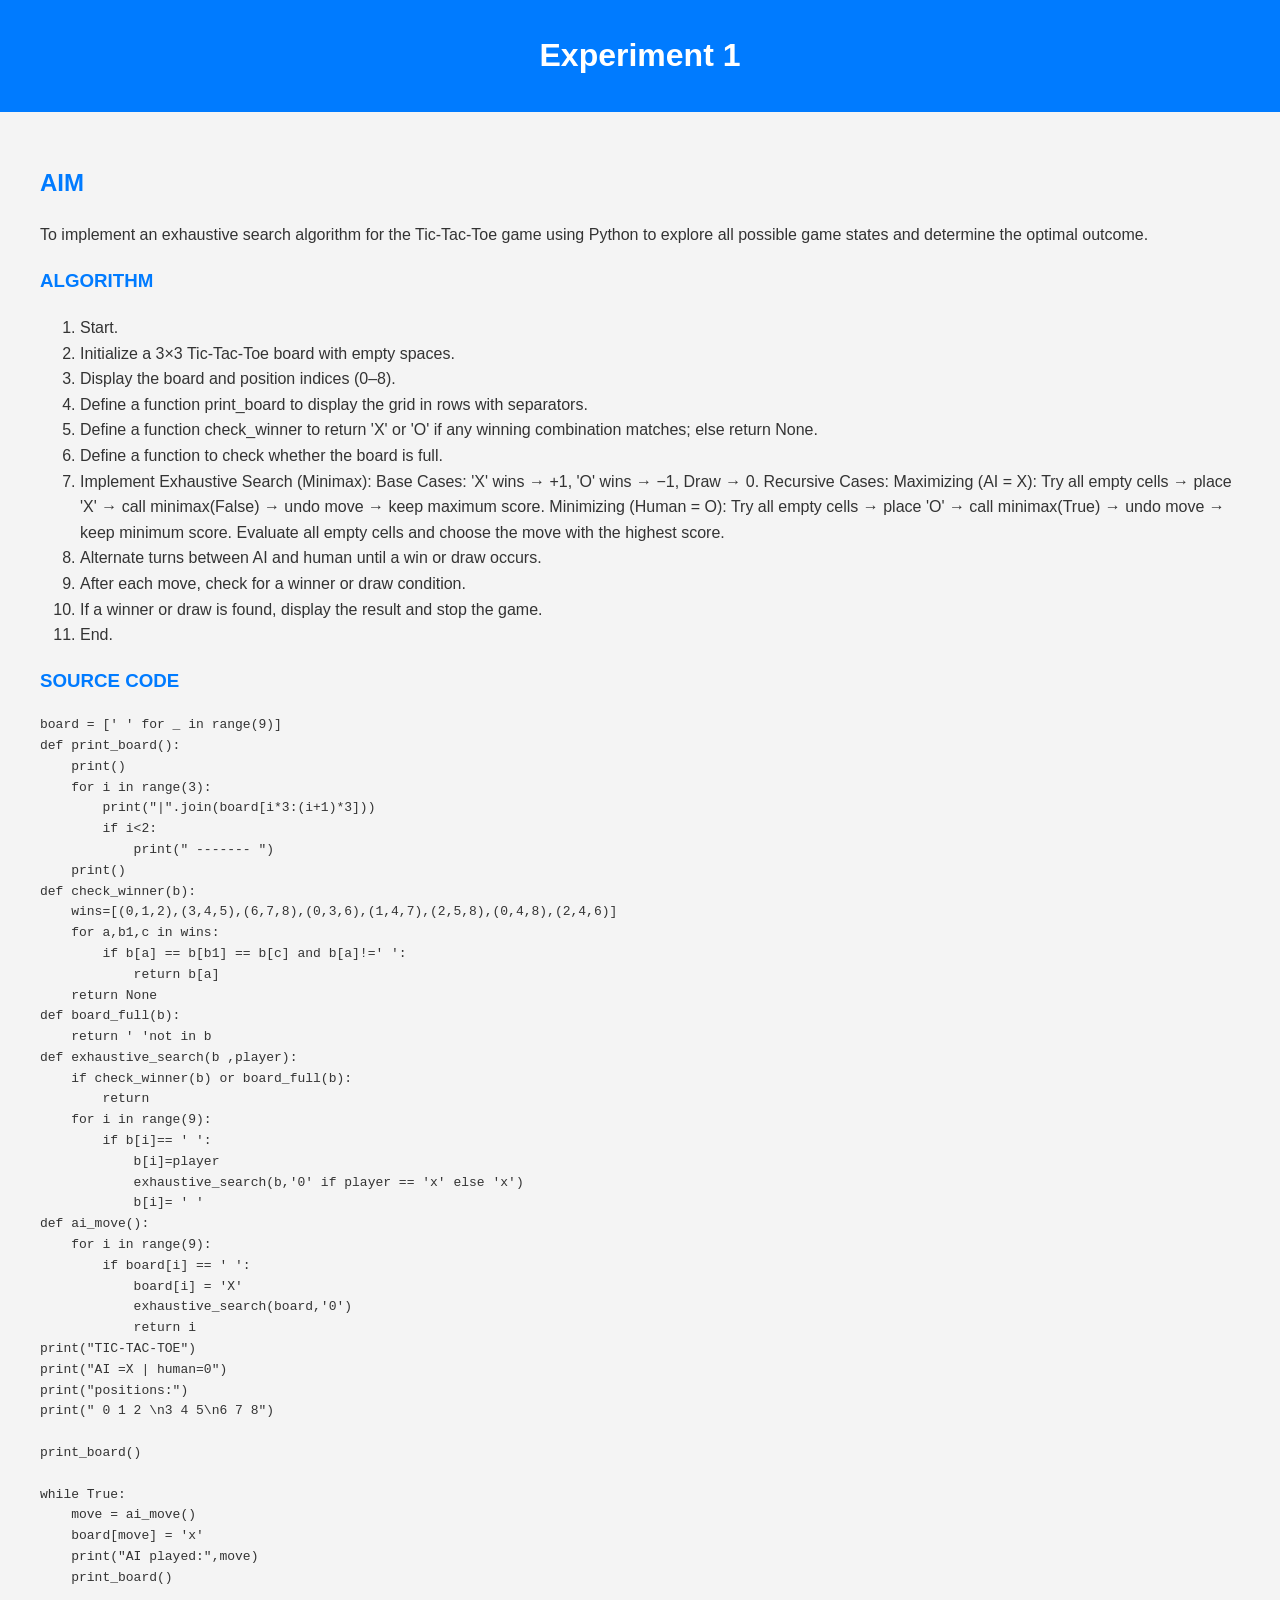
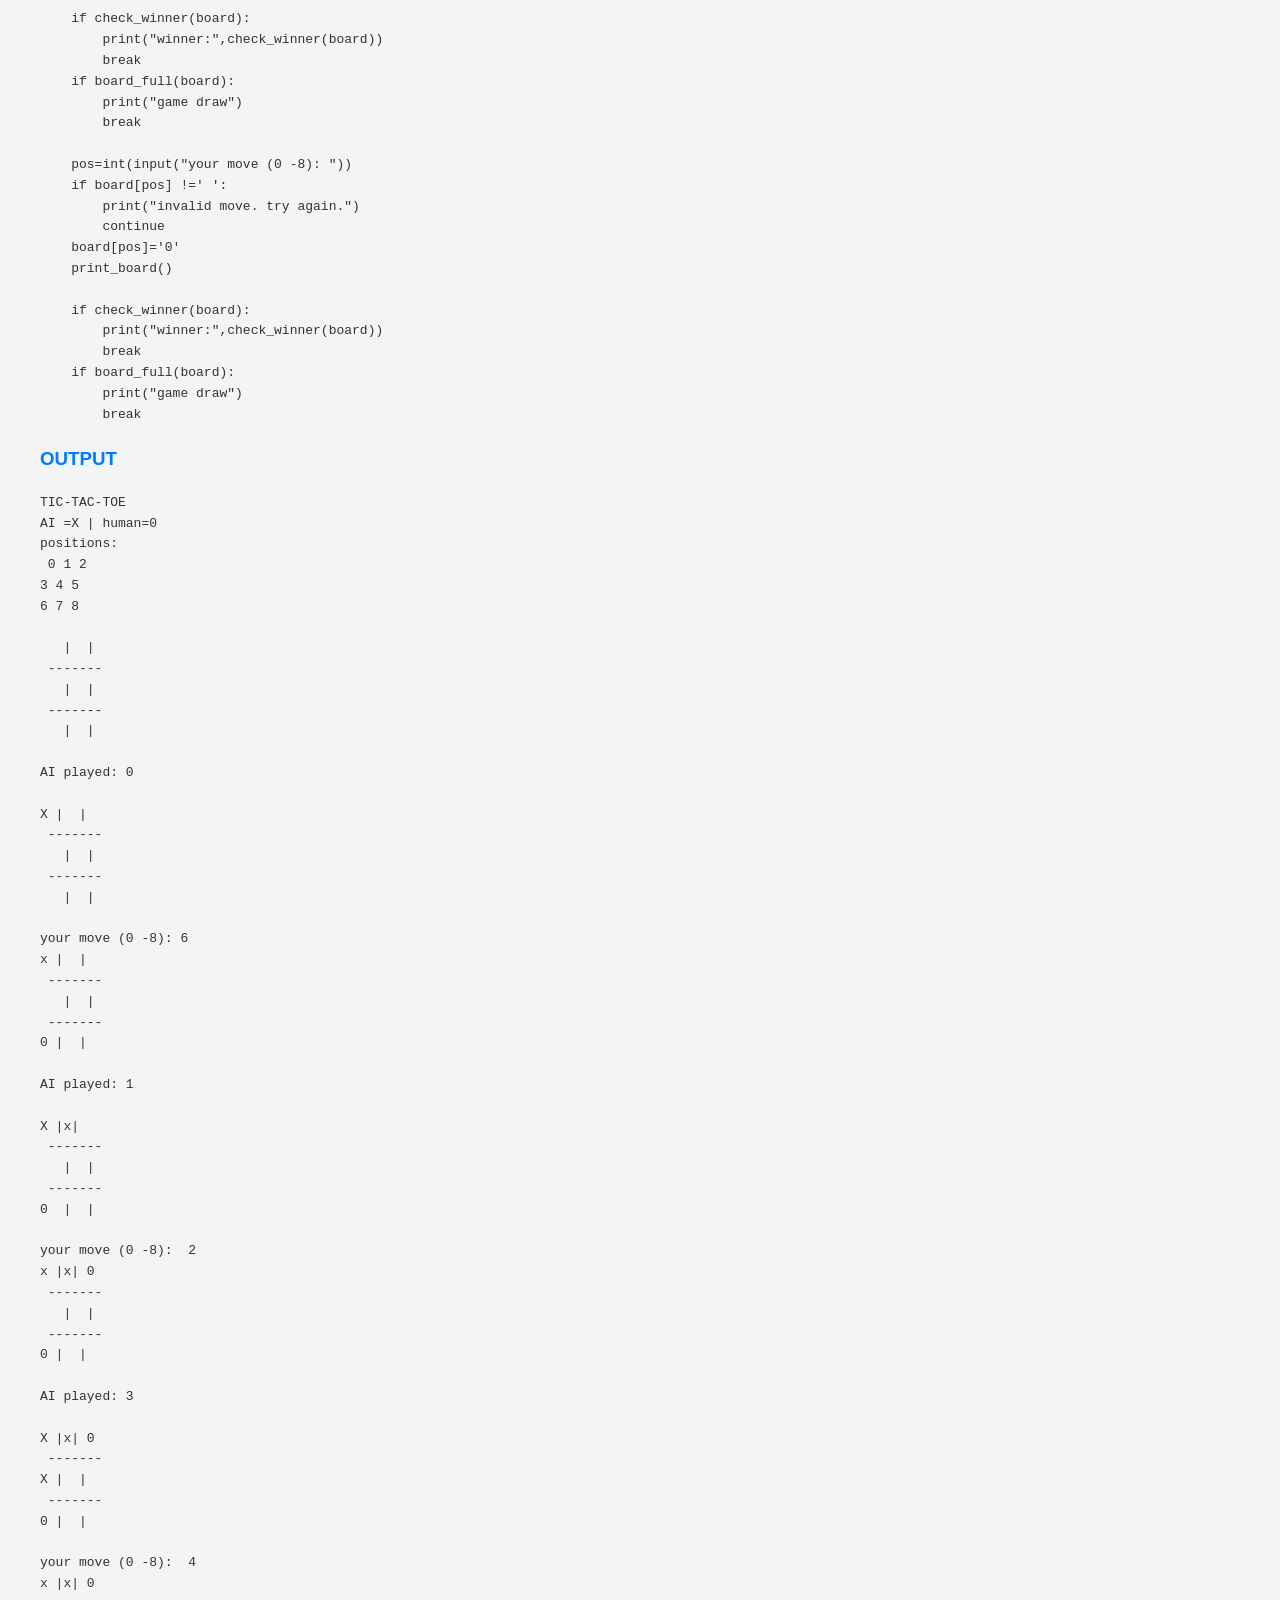
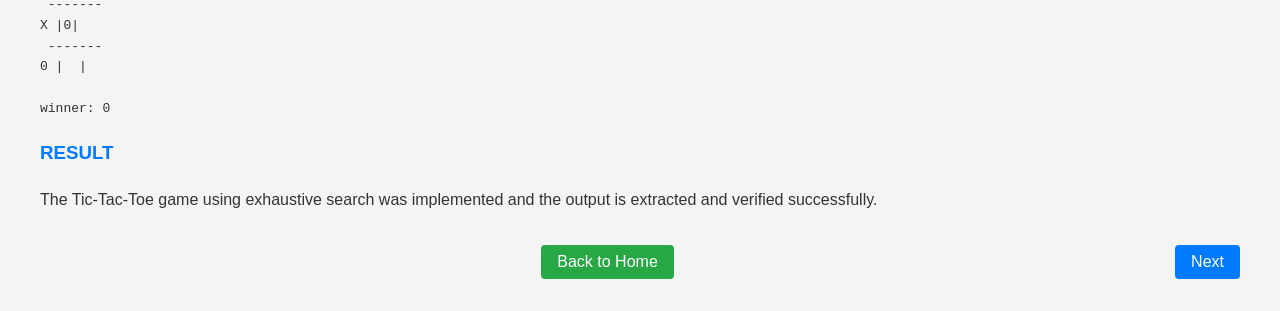
==== exp1.html @ 82b72f1f "Initial commit - experiments website" ====
<!DOCTYPE html>
<html lang="en">
<head>
    <meta charset="UTF-8">
    <meta name="viewport" content="width=device-width, initial-scale=1.0">
    <title>Experiment 1</title>
    <link rel="stylesheet" href="style.css">
</head>
<body>
    <header>
        <h1>Experiment 1</h1>
    </header>
    <main>
        <div class="experiment-content">
            <h2>AIM</h2>
            <p>To implement an exhaustive search algorithm for the Tic-Tac-Toe game using Python to explore all possible game states and determine the optimal outcome.</p>
            <h3>ALGORITHM</h3>
            <ol>
                <li>Start.</li>
                <li>Initialize a 3×3 Tic-Tac-Toe board with empty spaces.</li>
                <li>Display the board and position indices (0–8).</li>
                <li>Define a function print_board to display the grid in rows with separators.</li>
                <li>Define a function check_winner to return 'X' or 'O' if any winning combination matches; else return None.</li>
                <li>Define a function to check whether the board is full.</li>
                <li>Implement Exhaustive Search (Minimax): Base Cases: 'X' wins → +1, 'O' wins → −1, Draw → 0. Recursive Cases: Maximizing (AI = X): Try all empty cells → place 'X' → call minimax(False) → undo move → keep maximum score. Minimizing (Human = O): Try all empty cells → place 'O' → call minimax(True) → undo move → keep minimum score. Evaluate all empty cells and choose the move with the highest score.</li>
                <li>Alternate turns between AI and human until a win or draw occurs.</li>
                <li>After each move, check for a winner or draw condition.</li>
                <li>If a winner or draw is found, display the result and stop the game.</li>
                <li>End.</li>
            </ol>
            <h3>SOURCE CODE</h3>
            <pre><code>board = [' ' for _ in range(9)]
def print_board():
    print()
    for i in range(3):
        print("|".join(board[i*3:(i+1)*3]))
        if i<2:
            print(" ------- ")
    print()
def check_winner(b):
    wins=[(0,1,2),(3,4,5),(6,7,8),(0,3,6),(1,4,7),(2,5,8),(0,4,8),(2,4,6)]
    for a,b1,c in wins:
        if b[a] == b[b1] == b[c] and b[a]!=' ':
            return b[a]
    return None
def board_full(b):
    return ' 'not in b
def exhaustive_search(b ,player):
    if check_winner(b) or board_full(b):
        return
    for i in range(9):
        if b[i]== ' ':
            b[i]=player
            exhaustive_search(b,'0' if player == 'x' else 'x')
            b[i]= ' '
def ai_move():
    for i in range(9):
        if board[i] == ' ':
            board[i] = 'X'
            exhaustive_search(board,'0')
            return i
print("TIC-TAC-TOE")
print("AI =X | human=0")
print("positions:")
print(" 0 1 2 \n3 4 5\n6 7 8")

print_board()

while True:
    move = ai_move()
    board[move] = 'x'
    print("AI played:",move)
    print_board()

    if check_winner(board):
        print("winner:",check_winner(board))
        break
    if board_full(board):
        print("game draw")
        break
        
    pos=int(input("your move (0 -8): "))
    if board[pos] !=' ':
        print("invalid move. try again.")
        continue
    board[pos]='0'
    print_board()

    if check_winner(board):
        print("winner:",check_winner(board))
        break
    if board_full(board):
        print("game draw")
        break</code></pre>
            <h3>OUTPUT</h3>
            <pre>TIC-TAC-TOE
AI =X | human=0
positions:
 0 1 2
3 4 5
6 7 8

   |  |
 -------
   |  |
 -------
   |  |

AI played: 0

X |  |
 -------
   |  |
 -------
   |  |

your move (0 -8): 6
x |  |
 -------
   |  |
 -------
0 |  |

AI played: 1

X |x|
 -------
   |  |
 -------
0  |  |

your move (0 -8):  2
x |x| 0
 -------
   |  |
 -------
0 |  |

AI played: 3

X |x| 0
 -------
X |  |
 -------
0 |  |

your move (0 -8):  4
x |x| 0
 -------
X |0|
 -------
0 |  |

winner: 0</pre>
            <h3>RESULT</h3>
            <p>The Tic-Tac-Toe game using exhaustive search was implemented and the output is extracted and verified successfully.</p>
        </div>
        <nav class="navigation">
            <span></span>
            <a href="index.html" class="back-button">Back to Home</a>
            <a href="exp2.html">Next</a>
        </nav>
    </main>
</body>
</html>
---- style.css ----
body {
  font-family: Arial, sans-serif;
  margin: 0;
  padding: 0;
  background-color: #f4f4f4;
  color: #333;
}

header {
  background-color: #007bff;
  color: white;
  text-align: center;
  padding: 1rem;
}

main {
  max-width: 1200px;
  margin: 0 auto;
  padding: 2rem;
}

.experiments-list {
  display: grid;
  grid-template-columns: repeat(auto-fill, minmax(300px, 1fr));
  gap: 1rem;
}

.experiment-card {
  background-color: white;
  border-radius: 8px;
  box-shadow: 0 2px 4px rgba(0, 0, 0, 0.1);
  padding: 1rem;
  transition: transform 0.2s;
}

.experiment-card:hover {
  transform: translateY(-5px);
}

.experiment-card h2 {
  margin-top: 0;
}

.experiment-card a {
  text-decoration: none;
  color: #007bff;
}

.experiment-card a:hover {
  text-decoration: underline;
}

.navigation {
  display: flex;
  justify-content: space-between;
  align-items: center;
  margin-top: 2rem;
}

.navigation a {
  padding: 0.5rem 1rem;
  background-color: #007bff;
  color: white;
  text-decoration: none;
  border-radius: 4px;
}

.navigation a:hover {
  background-color: #0056b3;
}

.navigation .back-button {
  background-color: #28a745;
}

.navigation .back-button:hover {
  background-color: #218838;
}

.experiment-content {
  line-height: 1.6;
}

.experiment-content h1,
.experiment-content h2,
.experiment-content h3 {
  color: #007bff;
}
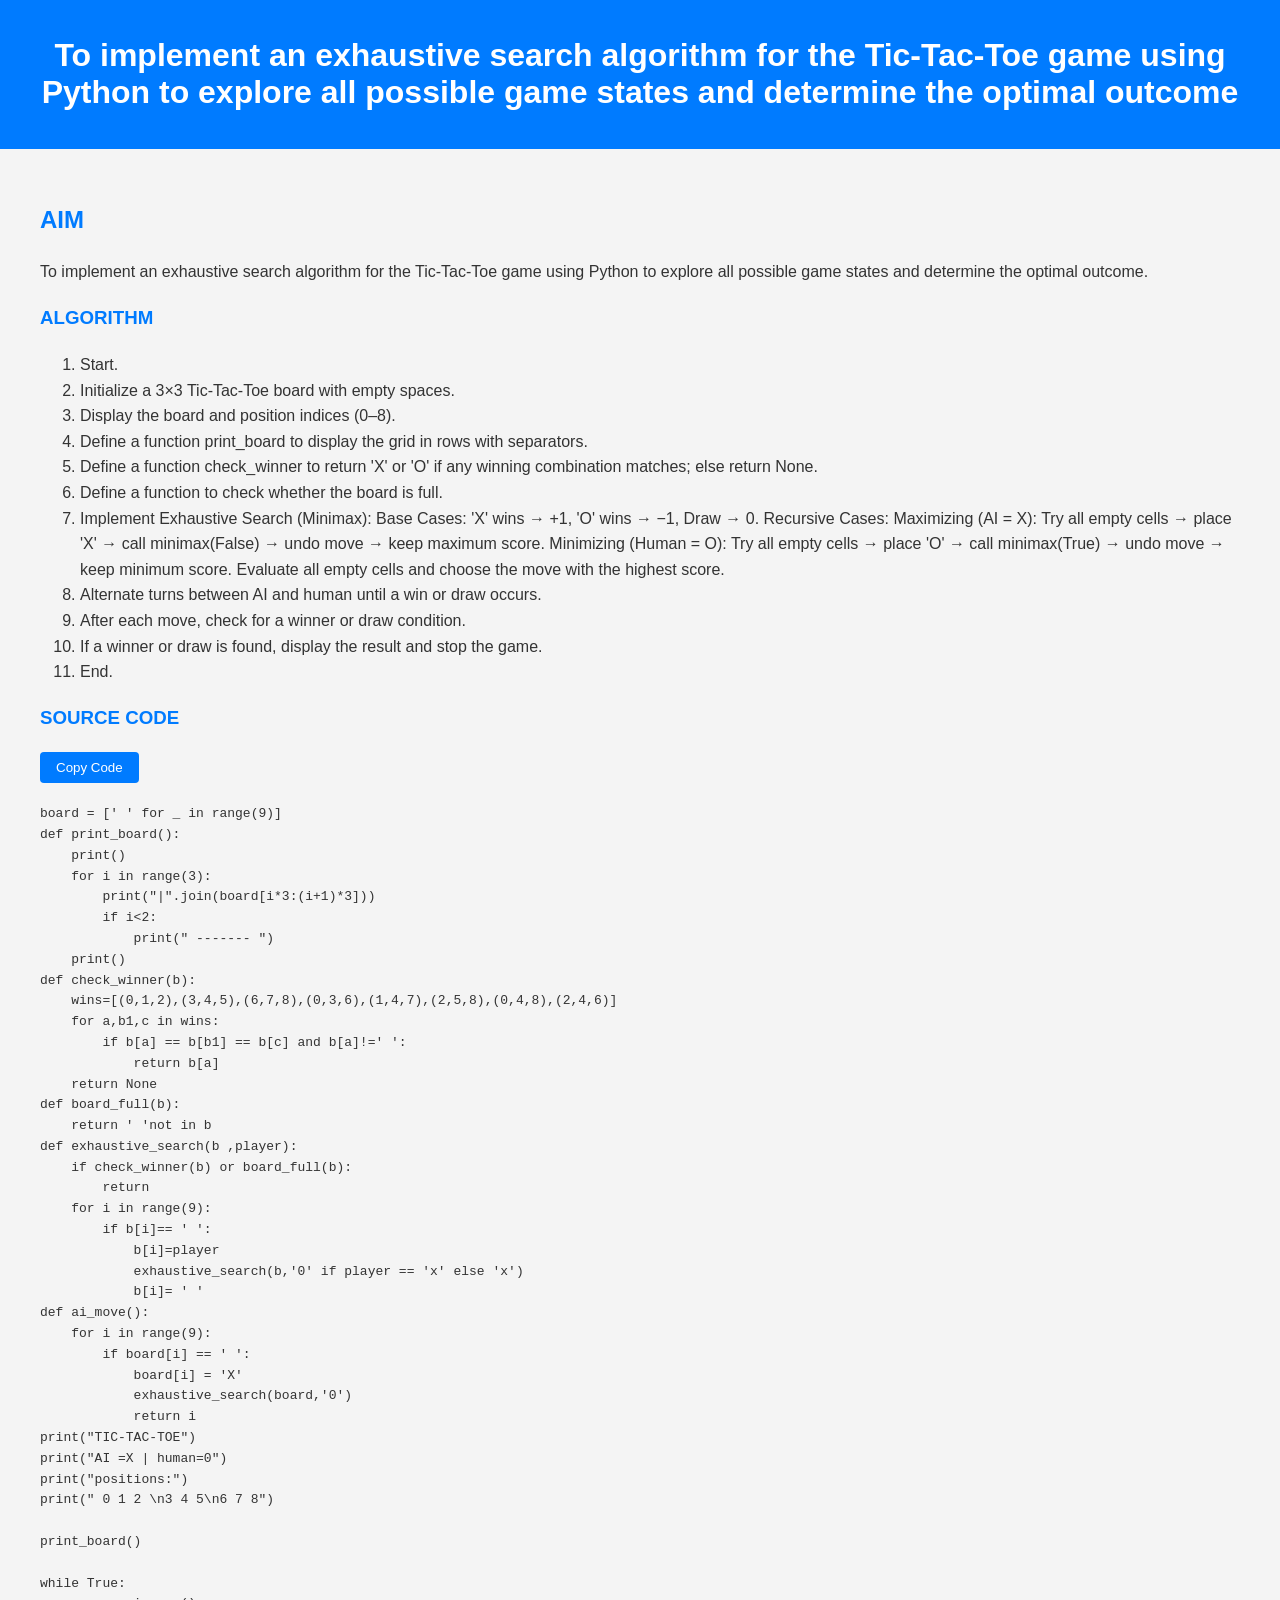
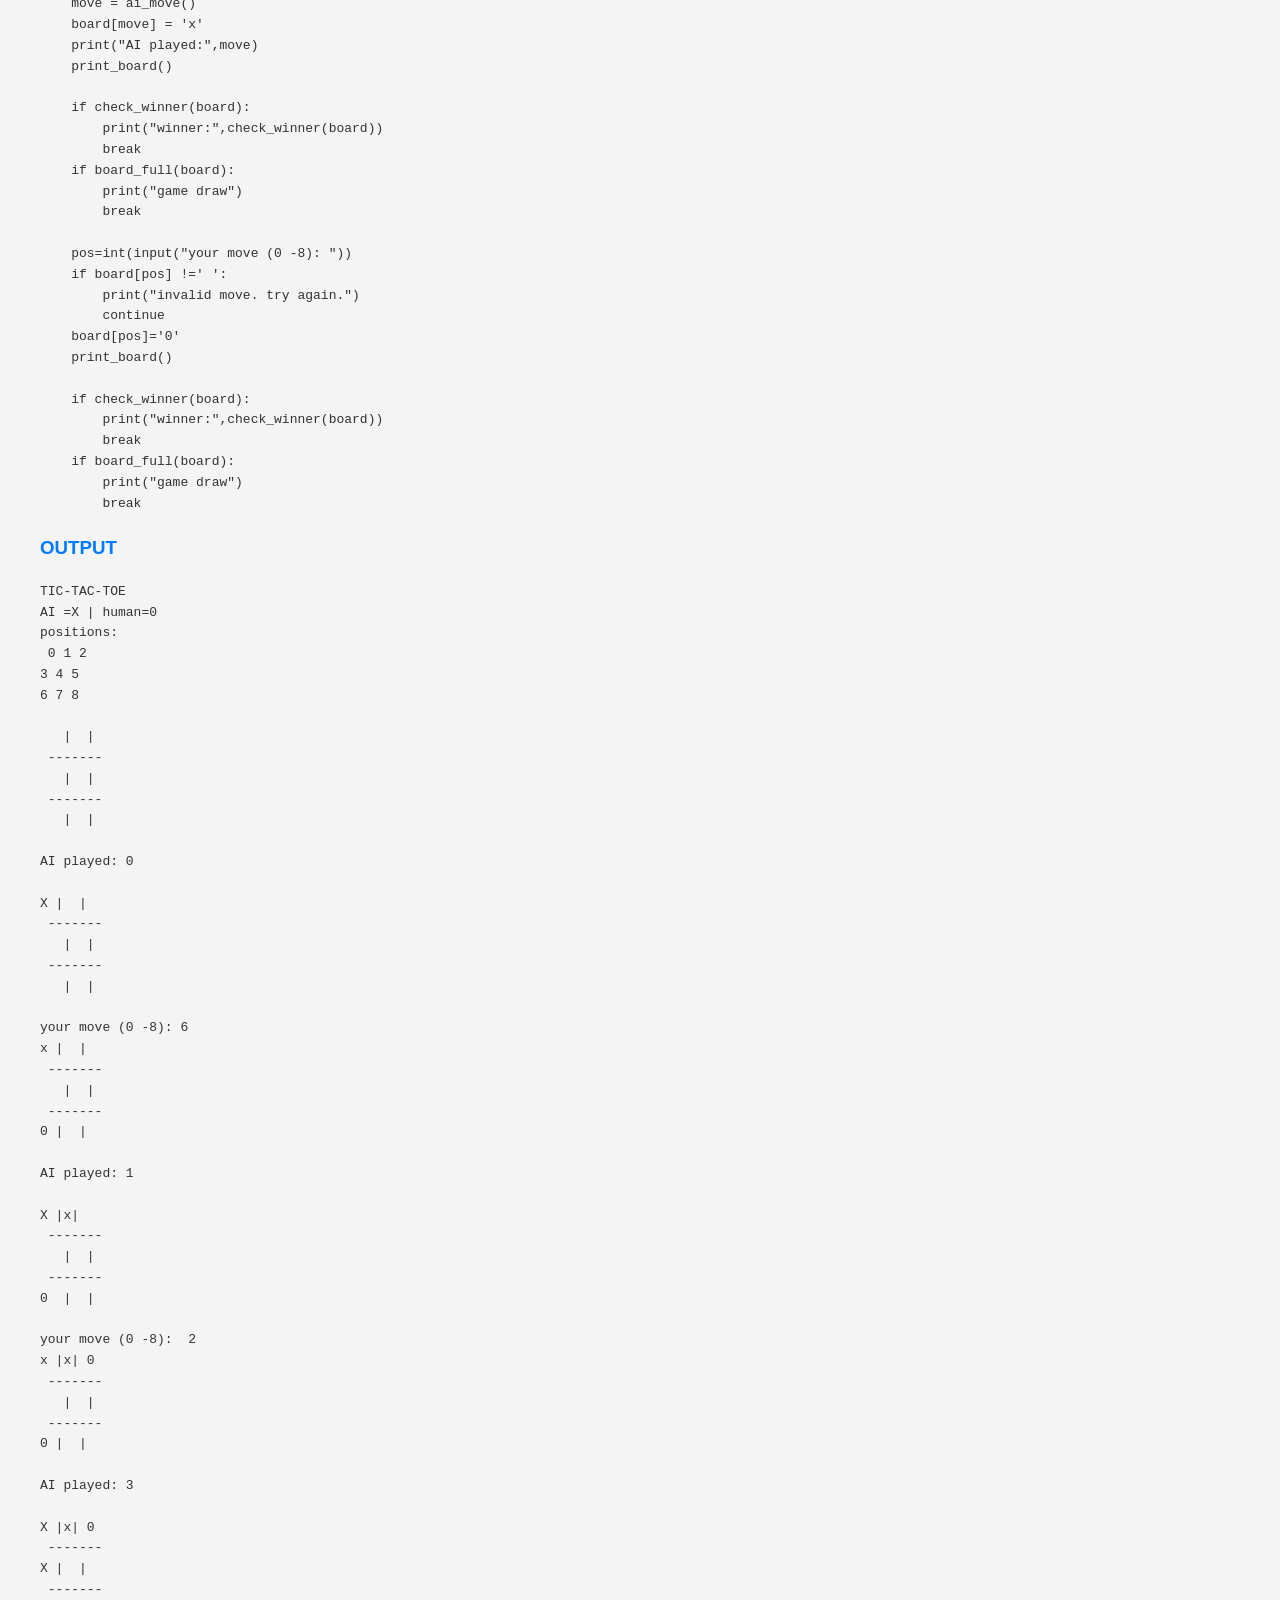
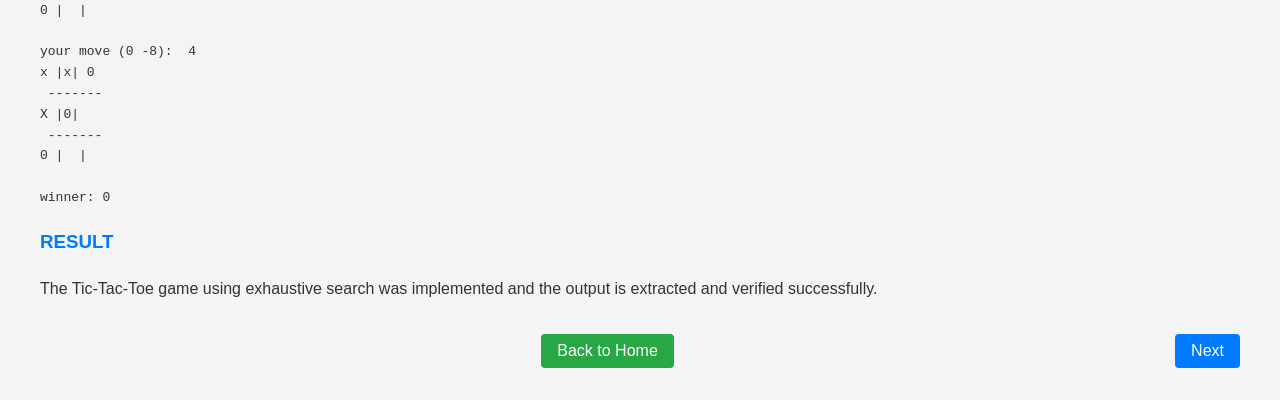
==== commit dab69245: "Added copy button" ====
--- a/exp1.html
+++ b/exp1.html
@@ -8,7 +8,7 @@
 </head>
 <body>
     <header>
-        <h1>Experiment 1</h1>
+        <h1>To implement an exhaustive search algorithm for the Tic-Tac-Toe game using Python to explore all possible game states and determine the optimal outcome</h1>
     </header>
     <main>
         <div class="experiment-content">
@@ -29,6 +29,7 @@
                 <li>End.</li>
             </ol>
             <h3>SOURCE CODE</h3>
+            <button class="copy-btn" onclick="copyCode(this)">Copy Code</button>
             <pre><code>board = [' ' for _ in range(9)]
 def print_board():
     print()
--- a/style.css
+++ b/style.css
@@ -50,6 +50,20 @@
   text-decoration: underline;
 }
 
+.copy-btn {
+  background-color: #007bff;
+  color: white;
+  border: none;
+  padding: 0.5rem 1rem;
+  border-radius: 4px;
+  cursor: pointer;
+  margin-bottom: 0.5rem;
+}
+
+.copy-btn:hover {
+  background-color: #0056b3;
+}
+
 .navigation {
   display: flex;
   justify-content: space-between;
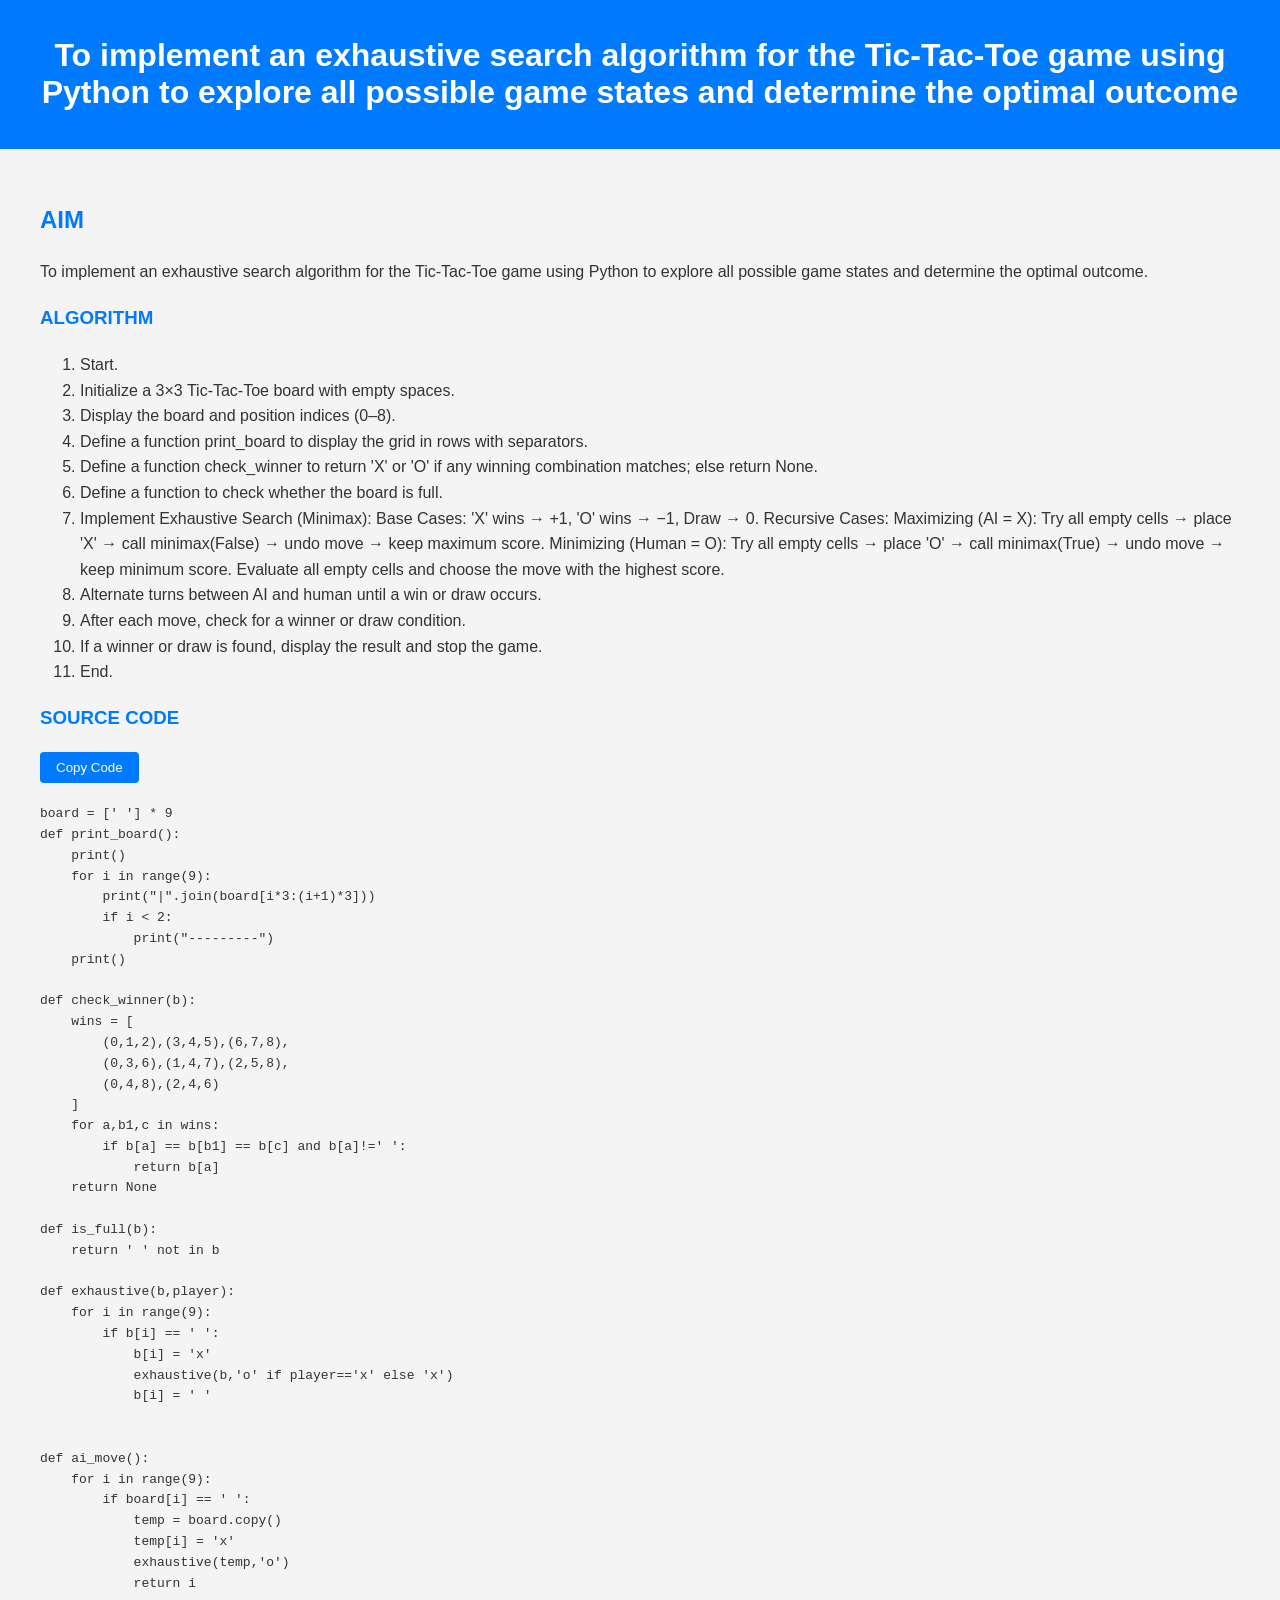
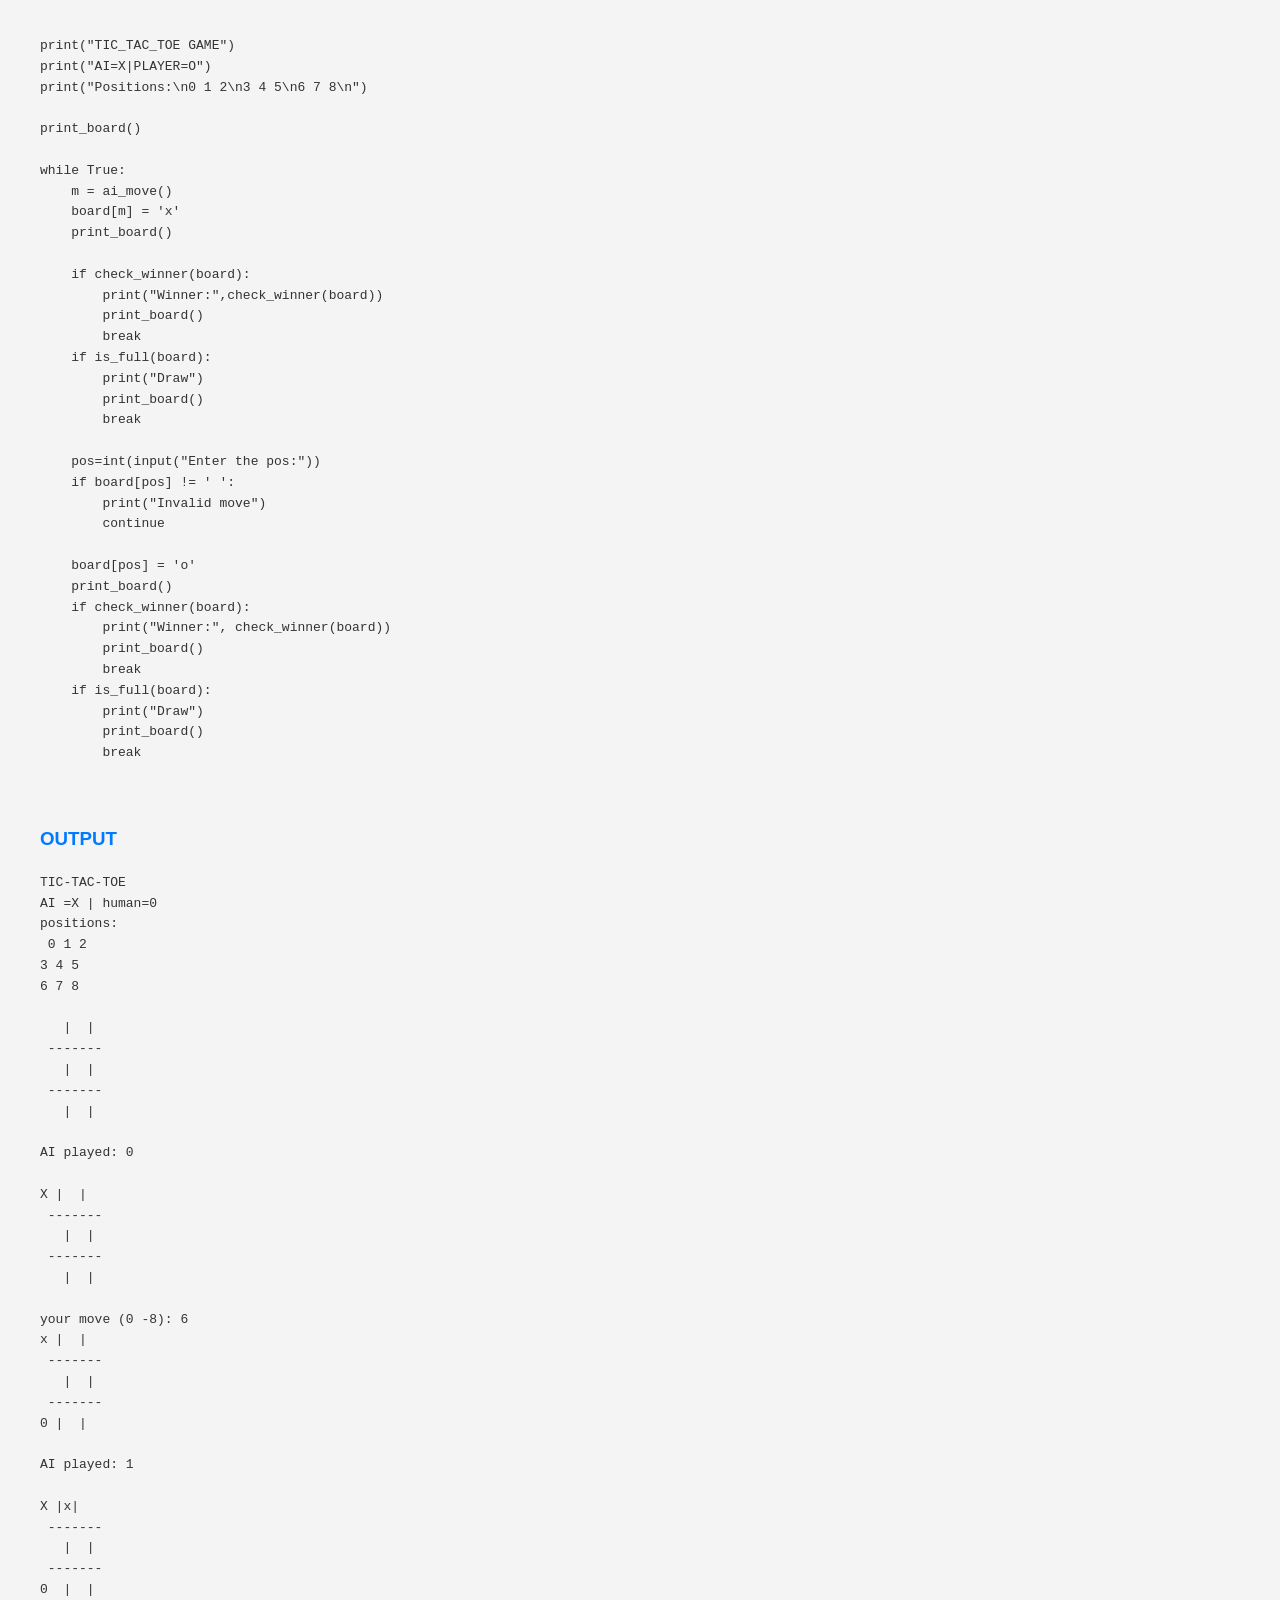
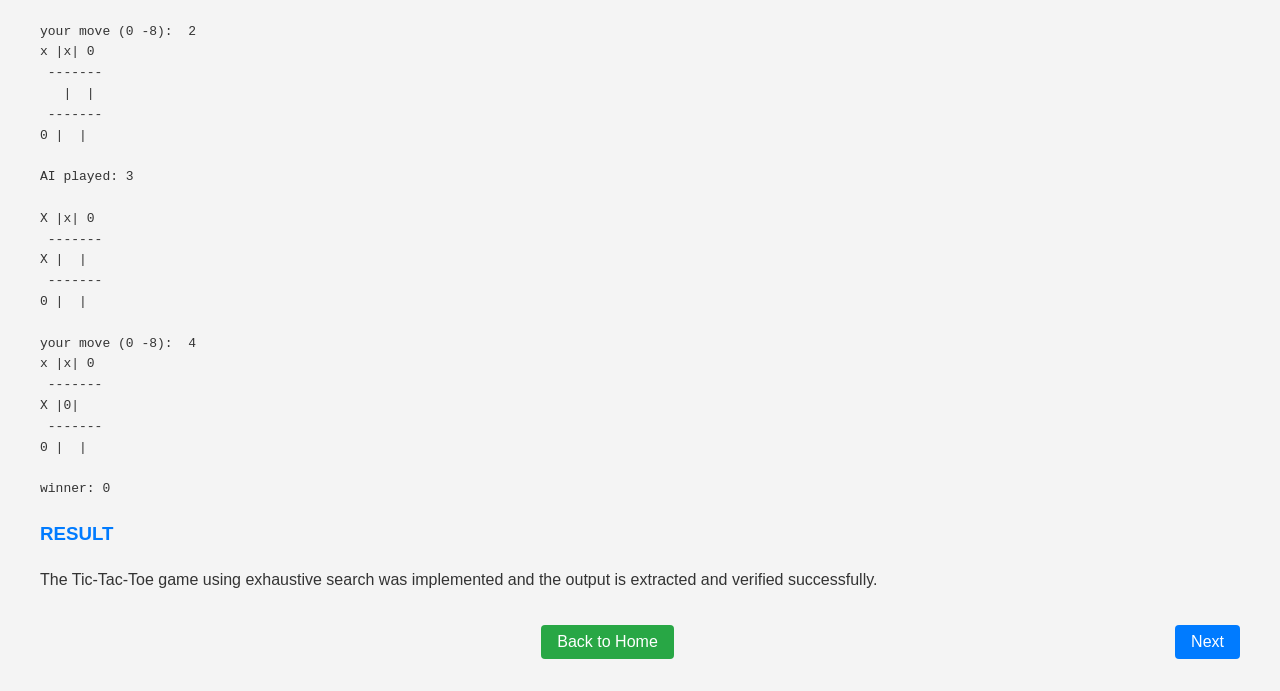
==== commit 41e1e003: "Changes in exp(1-3)" ====
--- a/exp1.html
+++ b/exp1.html
@@ -1,100 +1,141 @@
-<!DOCTYPE html>
+<!doctype html>
 <html lang="en">
-<head>
-    <meta charset="UTF-8">
-    <meta name="viewport" content="width=device-width, initial-scale=1.0">
+  <head>
+    <meta charset="UTF-8" />
+    <meta name="viewport" content="width=device-width, initial-scale=1.0" />
     <title>Experiment 1</title>
-    <link rel="stylesheet" href="style.css">
-</head>
-<body>
+    <link rel="stylesheet" href="style.css" />
+  </head>
+  <body>
     <header>
-        <h1>To implement an exhaustive search algorithm for the Tic-Tac-Toe game using Python to explore all possible game states and determine the optimal outcome</h1>
+      <h1>
+        To implement an exhaustive search algorithm for the Tic-Tac-Toe game
+        using Python to explore all possible game states and determine the
+        optimal outcome
+      </h1>
     </header>
     <main>
-        <div class="experiment-content">
-            <h2>AIM</h2>
-            <p>To implement an exhaustive search algorithm for the Tic-Tac-Toe game using Python to explore all possible game states and determine the optimal outcome.</p>
-            <h3>ALGORITHM</h3>
-            <ol>
-                <li>Start.</li>
-                <li>Initialize a 3×3 Tic-Tac-Toe board with empty spaces.</li>
-                <li>Display the board and position indices (0–8).</li>
-                <li>Define a function print_board to display the grid in rows with separators.</li>
-                <li>Define a function check_winner to return 'X' or 'O' if any winning combination matches; else return None.</li>
-                <li>Define a function to check whether the board is full.</li>
-                <li>Implement Exhaustive Search (Minimax): Base Cases: 'X' wins → +1, 'O' wins → −1, Draw → 0. Recursive Cases: Maximizing (AI = X): Try all empty cells → place 'X' → call minimax(False) → undo move → keep maximum score. Minimizing (Human = O): Try all empty cells → place 'O' → call minimax(True) → undo move → keep minimum score. Evaluate all empty cells and choose the move with the highest score.</li>
-                <li>Alternate turns between AI and human until a win or draw occurs.</li>
-                <li>After each move, check for a winner or draw condition.</li>
-                <li>If a winner or draw is found, display the result and stop the game.</li>
-                <li>End.</li>
-            </ol>
-            <h3>SOURCE CODE</h3>
-            <button class="copy-btn" onclick="copyCode(this)">Copy Code</button>
-            <pre><code>board = [' ' for _ in range(9)]
+      <div class="experiment-content">
+        <h2>AIM</h2>
+        <p>
+          To implement an exhaustive search algorithm for the Tic-Tac-Toe game
+          using Python to explore all possible game states and determine the
+          optimal outcome.
+        </p>
+        <h3>ALGORITHM</h3>
+        <ol>
+          <li>Start.</li>
+          <li>Initialize a 3×3 Tic-Tac-Toe board with empty spaces.</li>
+          <li>Display the board and position indices (0–8).</li>
+          <li>
+            Define a function print_board to display the grid in rows with
+            separators.
+          </li>
+          <li>
+            Define a function check_winner to return 'X' or 'O' if any winning
+            combination matches; else return None.
+          </li>
+          <li>Define a function to check whether the board is full.</li>
+          <li>
+            Implement Exhaustive Search (Minimax): Base Cases: 'X' wins → +1,
+            'O' wins → −1, Draw → 0. Recursive Cases: Maximizing (AI = X): Try
+            all empty cells → place 'X' → call minimax(False) → undo move → keep
+            maximum score. Minimizing (Human = O): Try all empty cells → place
+            'O' → call minimax(True) → undo move → keep minimum score. Evaluate
+            all empty cells and choose the move with the highest score.
+          </li>
+          <li>
+            Alternate turns between AI and human until a win or draw occurs.
+          </li>
+          <li>After each move, check for a winner or draw condition.</li>
+          <li>
+            If a winner or draw is found, display the result and stop the game.
+          </li>
+          <li>End.</li>
+        </ol>
+        <h3>SOURCE CODE</h3>
+        <button class="copy-btn" onclick="copyCode(this)">Copy Code</button>
+        <pre><code>board = [' '] * 9
 def print_board():
     print()
-    for i in range(3):
+    for i in range(9):
         print("|".join(board[i*3:(i+1)*3]))
-        if i<2:
-            print(" ------- ")
+        if i < 2:
+            print("---------")
     print()
+
 def check_winner(b):
-    wins=[(0,1,2),(3,4,5),(6,7,8),(0,3,6),(1,4,7),(2,5,8),(0,4,8),(2,4,6)]
+    wins = [
+        (0,1,2),(3,4,5),(6,7,8),
+        (0,3,6),(1,4,7),(2,5,8),
+        (0,4,8),(2,4,6)
+    ]
     for a,b1,c in wins:
         if b[a] == b[b1] == b[c] and b[a]!=' ':
             return b[a]
     return None
-def board_full(b):
-    return ' 'not in b
-def exhaustive_search(b ,player):
-    if check_winner(b) or board_full(b):
-        return
+
+def is_full(b):
+    return ' ' not in b
+
+def exhaustive(b,player):
     for i in range(9):
-        if b[i]== ' ':
-            b[i]=player
-            exhaustive_search(b,'0' if player == 'x' else 'x')
-            b[i]= ' '
+        if b[i] == ' ':
+            b[i] = 'x'
+            exhaustive(b,'o' if player=='x' else 'x')
+            b[i] = ' '
+
+
 def ai_move():
     for i in range(9):
         if board[i] == ' ':
-            board[i] = 'X'
-            exhaustive_search(board,'0')
+            temp = board.copy()
+            temp[i] = 'x'
+            exhaustive(temp,'o')
             return i
-print("TIC-TAC-TOE")
-print("AI =X | human=0")
-print("positions:")
-print(" 0 1 2 \n3 4 5\n6 7 8")
+
+
+print("TIC_TAC_TOE GAME")
+print("AI=X|PLAYER=O")
+print("Positions:\n0 1 2\n3 4 5\n6 7 8\n")
 
 print_board()
 
 while True:
-    move = ai_move()
-    board[move] = 'x'
-    print("AI played:",move)
+    m = ai_move()
+    board[m] = 'x'
     print_board()
 
     if check_winner(board):
-        print("winner:",check_winner(board))
-        break
-    if board_full(board):
-        print("game draw")
-        break
-        
-    pos=int(input("your move (0 -8): "))
-    if board[pos] !=' ':
-        print("invalid move. try again.")
+        print("Winner:",check_winner(board))
+        print_board()
+        break
+    if is_full(board):
+        print("Draw")
+        print_board()
+        break
+
+    pos=int(input("Enter the pos:"))
+    if board[pos] != ' ':
+        print("Invalid move")
         continue
-    board[pos]='0'
+
+    board[pos] = 'o'
     print_board()
-
     if check_winner(board):
-        print("winner:",check_winner(board))
-        break
-    if board_full(board):
-        print("game draw")
-        break</code></pre>
-            <h3>OUTPUT</h3>
-            <pre>TIC-TAC-TOE
+        print("Winner:", check_winner(board))
+        print_board()
+        break
+    if is_full(board):
+        print("Draw")
+        print_board()
+        break
+
+
+</code></pre>
+        <h3>OUTPUT</h3>
+        <pre>
+TIC-TAC-TOE
 AI =X | human=0
 positions:
  0 1 2
@@ -152,15 +193,19 @@
  -------
 0 |  |
 
-winner: 0</pre>
-            <h3>RESULT</h3>
-            <p>The Tic-Tac-Toe game using exhaustive search was implemented and the output is extracted and verified successfully.</p>
-        </div>
-        <nav class="navigation">
-            <span></span>
-            <a href="index.html" class="back-button">Back to Home</a>
-            <a href="exp2.html">Next</a>
-        </nav>
+winner: 0</pre
+        >
+        <h3>RESULT</h3>
+        <p>
+          The Tic-Tac-Toe game using exhaustive search was implemented and the
+          output is extracted and verified successfully.
+        </p>
+      </div>
+      <nav class="navigation">
+        <span></span>
+        <a href="index.html" class="back-button">Back to Home</a>
+        <a href="exp2.html">Next</a>
+      </nav>
     </main>
-</body>
-</html>+  </body>
+</html>
